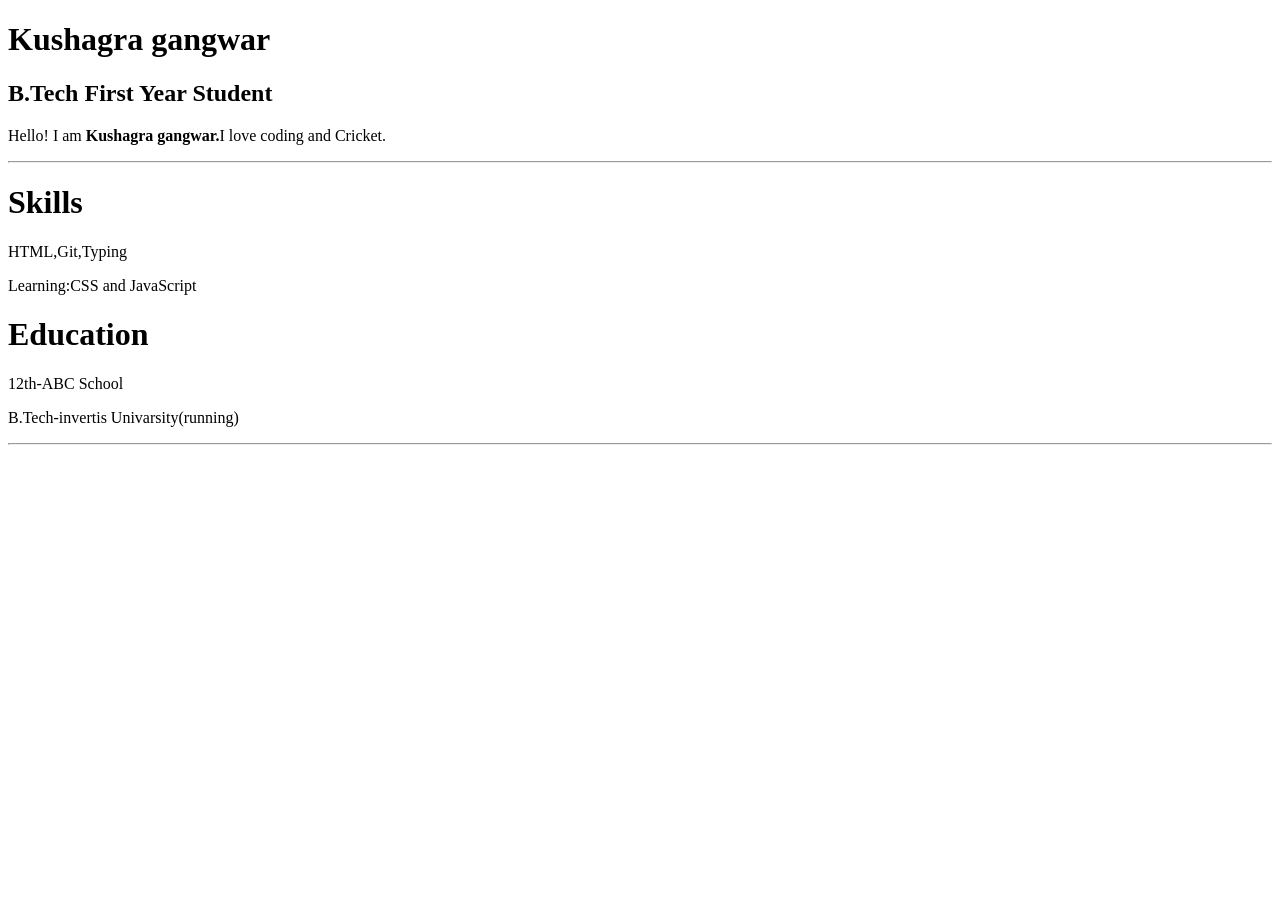
==== index.html @ 6126ec4e "Update index.html" ====
<!DOCTYPE html>
<html lang="en">
<head>
    <meta charset="UTF-8">
    <meta name="viewport" content="width=device-width, initial-scale=1.0">
    <title>Hello</title>
</head>
<body>
    <h1>Kushagra gangwar</h1>
    <h2>B.Tech First Year Student</h2>
    <p>Hello! I am <b>Kushagra gangwar.</b>I love coding and Cricket.</p>
    <hr>
    <div id="1">
        <h1>Skills</h1>
        <p>HTML,Git,Typing  </p>
        <p>Learning:CSS and JavaScript</p>
        </div>
        <div class="a">
        <h1>Education</h1>
        <p>12th-ABC School</p>
        <p>B.Tech-invertis Univarsity(running)</p>
    </div>
    <hr>
    
    
</body>
</html>
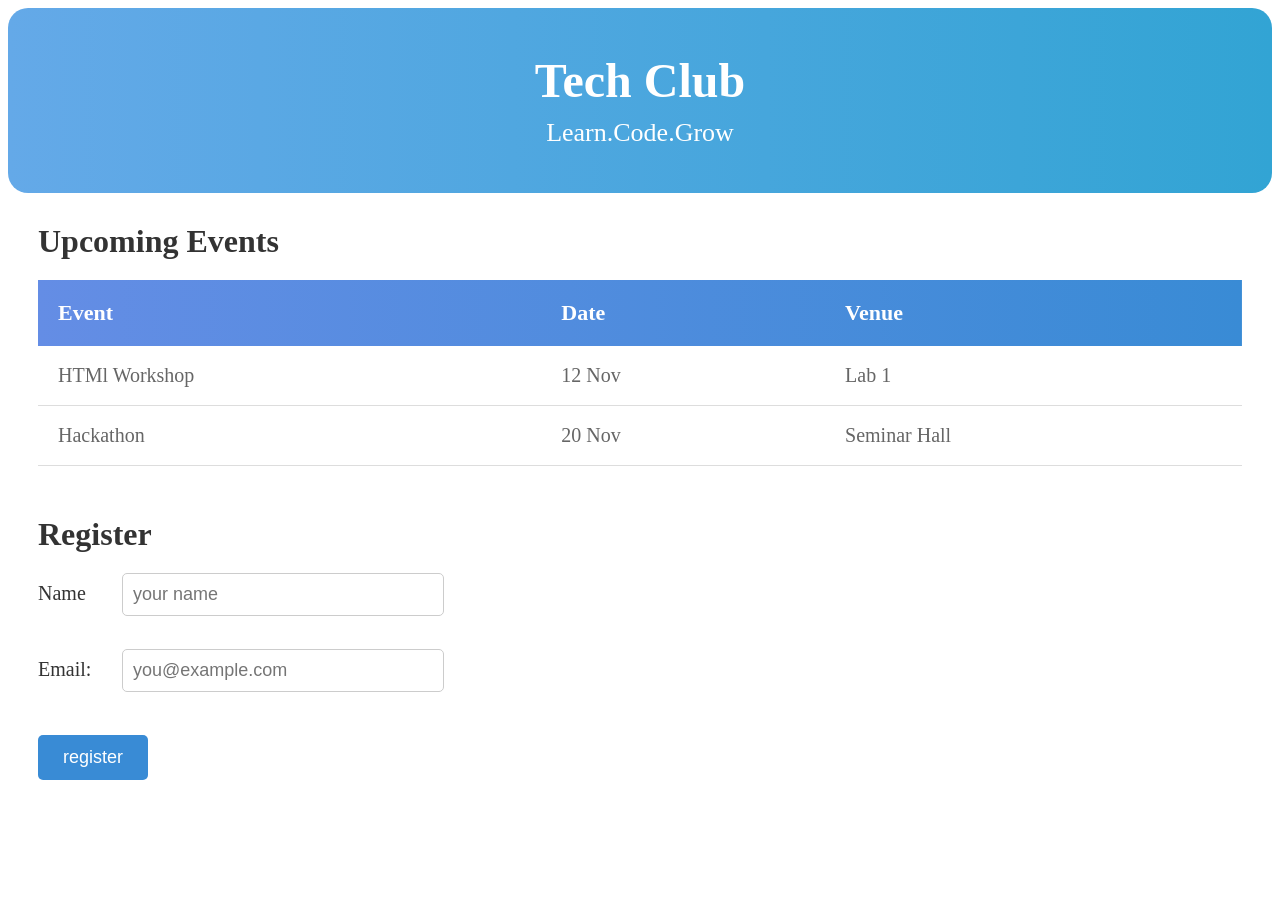
==== commit 1ed947b9: "week5" ====
--- a/index.html
+++ b/index.html
@@ -3,27 +3,61 @@
 <head>
     <meta charset="UTF-8">
     <meta name="viewport" content="width=device-width, initial-scale=1.0">
-    <title>Hello</title>
-</head>
+    <title>Tech club </title>
+    <link rel="stylesheet" href="style.css">
+
+ </head>
 <body>
-    <h1>Kushagra gangwar</h1>
-    <h2>B.Tech First Year Student</h2>
-    <p>Hello! I am <b>Kushagra gangwar.</b>I love coding and Cricket.</p>
-    <hr>
-    <div id="1">
-        <h1>Skills</h1>
-        <p>HTML,Git,Typing  </p>
-        <p>Learning:CSS and JavaScript</p>
+    <header>
+        <h1> Tech Club </h1>
+        <p> Learn.Code.Grow </p>
+    </header>
+    <section>
+        <h2>Upcoming Events </h2>
+        <table>
+            <thead>
+                <tr>
+            <th> Event </th>
+            <th>Date </th>
+            <th> Venue </th>
+                </tr>
+                </thead>
+                <tbody>
+                    <td>HTMl Workshop </td>
+                    <td>  12 Nov </td>
+                    <td> Lab 1</td>
+                </tr>
+
+                <tr>
+                    <td>Hackathon</td>
+                    <td> 20 Nov </td>
+                    <td>Seminar Hall </td>
+                </tr>
+                </tbody>
+
+        </table>
+        <section
+            class="register"></section>
+          <h2> Register </h2>
+          <form>
+            <label> Name </label>
+            <input type="text" placeholder="your name" required> 
+            <br> <br>
+            <label> Email:</label>
+            <input type ="Email"
+            placeholder="you@example.com"required>
+            <br> <br>
+            <button type="submit">register</button>
+            </form>
+            
+            </section>
         </div>
-        <div class="a">
-        <h1>Education</h1>
-        <p>12th-ABC School</p>
-        <p>B.Tech-invertis Univarsity(running)</p>
-    </div>
-    <hr>
+          
+
+
+
     
     
 </body>
-</html>
 
-
+</html>
--- a/style.css
+++ b/style.css
@@ -0,0 +1,90 @@
+header {
+  background: linear-gradient(to right, #64a9e8, #32a4d4);
+  color: white;
+  text-align: center;
+  padding: 35px 20px;
+  border-radius: 20px;
+  margin-bottom: 30px;
+}
+
+h1 {
+  font-size: 48px;
+  margin: 10px 0;
+}
+
+p {
+  font-size: 26px;
+  margin: 10px 0;
+}
+
+section {
+  margin: 30px;
+}
+
+h2 {
+  font-size: 32px;
+  color: #333;
+  margin-bottom: 20px;
+}
+
+table {
+  width: 100%;
+  border-collapse: collapse;
+  margin-bottom: 50px;
+}
+
+thead {
+  background: linear-gradient(to right, #648de5, #398bd5);
+  color: white;
+}
+
+th {
+  padding: 20px;
+  text-align: left;
+  font-size: 22px;
+}
+
+td {
+  padding: 18px 20px;
+  font-size: 20px;
+  color: #666;
+  border-bottom: 1px solid #ddd;
+}
+
+/* Form Styles */
+form {
+  margin-top: 20px;
+}
+
+label {
+  display: inline-block;
+  width: 80px;
+  font-size: 20px;
+  color: #333;
+  margin-bottom: 15px;
+}
+
+input {
+  padding: 10px;
+  font-size: 18px;
+  border: 1px solid #ccc;
+  border-radius: 5px;
+  width: 300px;
+  margin-bottom: 15px;
+}
+
+button {
+  background-color: #398bd5;
+  color: white;
+  padding: 12px 25px;
+  border: none;
+  border-radius: 5px;
+  cursor: pointer;
+  font-size: 18px;
+  display: block;
+  margin-top: 10px;
+}
+
+button:hover {
+  background-color: #32a4d4;
+}
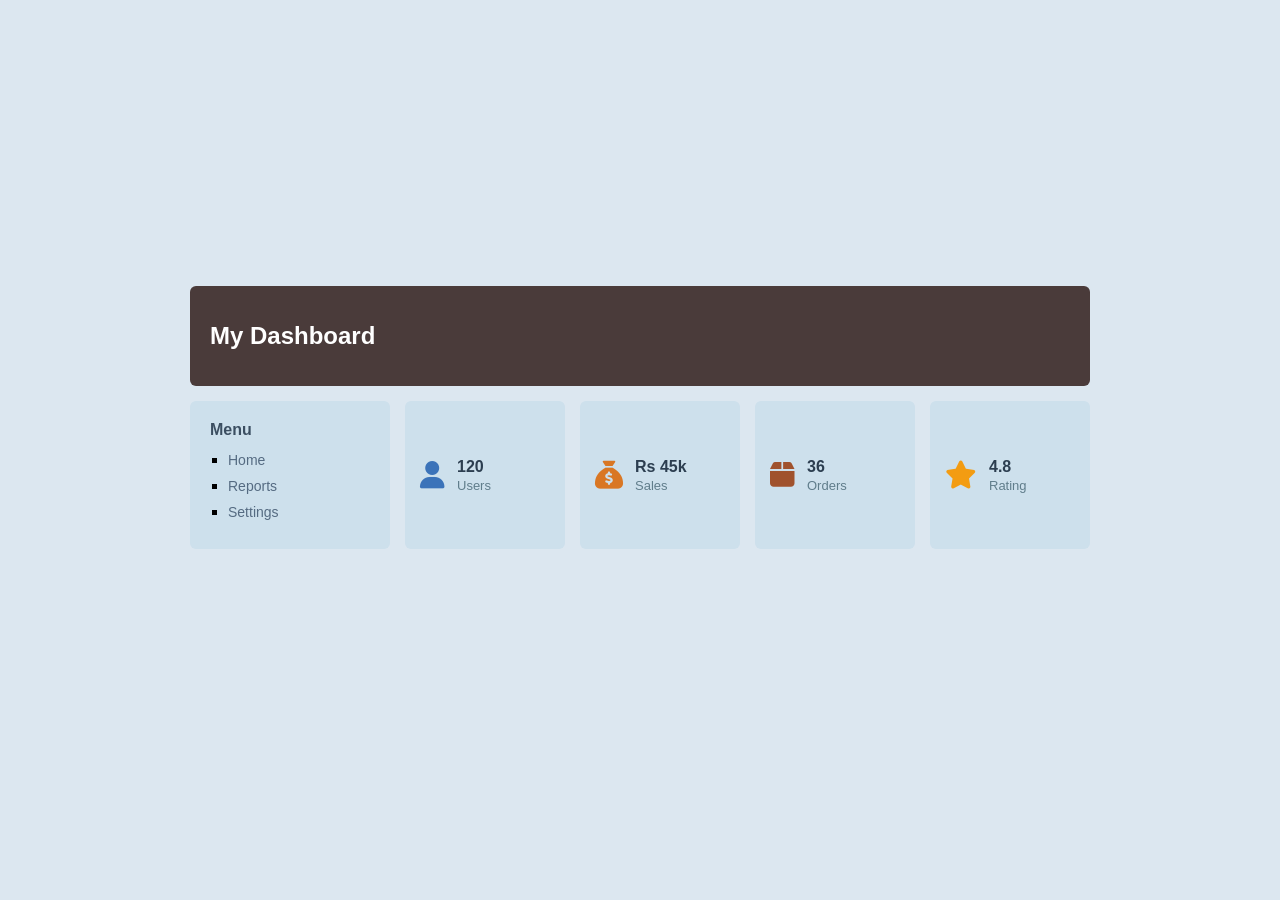
==== commit 2bb49967: "Add files via upload week8" ====
--- a/index.html
+++ b/index.html
@@ -1,63 +1,69 @@
 <!DOCTYPE html>
 <html lang="en">
 <head>
-    <meta charset="UTF-8">
-    <meta name="viewport" content="width=device-width, initial-scale=1.0">
-    <title>Tech club </title>
-    <link rel="stylesheet" href="style.css">
+  <meta charset="UTF-8">
+  <meta name="viewport" content="width=device-width, initial-scale=1.0">
+  <title>My Dashboard</title>
+  <link rel="stylesheet" href="style.css">
+  <!-- FontAwesome for icons -->
+  <link rel="stylesheet" href="https://cdnjs.cloudflare.com/ajax/libs/font-awesome/6.4.0/css/all.min.css">
+</head>
+<body>
 
- </head>
-<body>
-    <header>
-        <h1> Tech Club </h1>
-        <p> Learn.Code.Grow </p>
+  <div class="dashboard-container">
+    
+    <!-- Top Header -->
+    <header class="header">
+      <h1>My Dashboard</h1>
     </header>
-    <section>
-        <h2>Upcoming Events </h2>
-        <table>
-            <thead>
-                <tr>
-            <th> Event </th>
-            <th>Date </th>
-            <th> Venue </th>
-                </tr>
-                </thead>
-                <tbody>
-                    <td>HTMl Workshop </td>
-                    <td>  12 Nov </td>
-                    <td> Lab 1</td>
-                </tr>
 
-                <tr>
-                    <td>Hackathon</td>
-                    <td> 20 Nov </td>
-                    <td>Seminar Hall </td>
-                </tr>
-                </tbody>
+    <!-- Sidebar / Menu -->
+    <aside class="sidebar">
+      <h3>Menu</h3>
+      <ul>
+        <li><a href="#">Home</a></li>
+        <li><a href="#">Reports</a></li>
+        <li><a href="#">Settings</a></li>
+      </ul>
+    </aside>
 
-        </table>
-        <section
-            class="register"></section>
-          <h2> Register </h2>
-          <form>
-            <label> Name </label>
-            <input type="text" placeholder="your name" required> 
-            <br> <br>
-            <label> Email:</label>
-            <input type ="Email"
-            placeholder="you@example.com"required>
-            <br> <br>
-            <button type="submit">register</button>
-            </form>
-            
-            </section>
+    <!-- Main Content Area with Stat Cards -->
+    <main class="main-content">
+      
+      <div class="card">
+        <i class="fa-solid fa-user card-icon blue-icon"></i>
+        <div class="card-info">
+          <h2>120</h2>
+          <p>Users</p>
+
+
         </div>
-          
+      </div>
+
+      <div class="card">
+        <i class="fa-solid fa-sack-dollar card-icon orange-icon"></i>
+        <div class="card-info">
+          <h2>Rs 45k</h2>
+          <p>Sales</p>
+        </div>
+      </div>
+
+      <div class="card">
+        <i class="fa-solid fa-box card-icon brown-icon"></i>
+
+        
 
 
 
-    
-    
-</body>
 
-</html>+        <div class="card-info">
+          <h2>36</h2>
+          <p>Orders</p>
+        </div>
+      </div>
+
+      <div class="card">
+        <i class="fa-solid fa-star card-icon yellow-icon"></i>
+        <div class="card-info">
+          <h2>4.8</h2>
+          <p>Rating</p>
--- a/style.css
+++ b/style.css
@@ -1,90 +1,140 @@
-header {
-  background: linear-gradient(to right, #64a9e8, #32a4d4);
-  color: white;
-  text-align: center;
-  padding: 35px 20px;
-  border-radius: 20px;
-  margin-bottom: 30px;
+* {
+  margin: 0;
+  padding: 0;
+  box-sizing: border-box;
+  font-family: Arial, sans-serif;
 }
 
-h1 {
-  font-size: 48px;
-  margin: 10px 0;
+body {
+  background-color: #dce7f0;
+  display: flex;
+  justify-content: center;
+  align-items: center;
+  min-height: 100vh;
+  padding: 20px;
 }
 
-p {
-  font-size: 26px;
-  margin: 10px 0;
+/* Dashboard Grid Structure */
+.dashboard-container {
+  display: grid;
+  grid-template-columns: 200px 1fr;
+  grid-template-rows: 100px 1fr 50px;
+  grid-template-areas:
+    "header header"
+    "sidebar main"
+    "footer footer";
+  gap: 15px;
+  width: 100%;
+  max-width: 900px;
 }
 
-section {
-  margin: 30px;
+/* Header Styling */
+.header {
+  grid-area: header;
+  background-color: #4a3b3a;
+  color: white;
+  display: flex;
+  align-items: center;
+  padding-left: 20px;
+  border-radius: 6px;
 }
 
-h2 {
-  font-size: 32px;
-  color: #333;
-  margin-bottom: 20px;
+.header h1 {
+  font-size: 24px;
+  font-weight: bold;
 }
 
-table {
-  width: 100%;
-  border-collapse: collapse;
-  margin-bottom: 50px;
+/* Sidebar Styling */
+.sidebar {
+  grid-area: sidebar;
+  background-color: #cde0ec;
+  padding: 20px;
+  border-radius: 6px;
 }
 
-thead {
-  background: linear-gradient(to right, #648de5, #398bd5);
-  color: white;
+.sidebar h3 {
+  color: #3b4e61;
+  margin-bottom: 12px;
+  font-size: 16px;
 }
 
-th {
-  padding: 20px;
-  text-align: left;
-  font-size: 22px;
+.sidebar ul {
+  list-style-type: square;
+  padding-left: 18px;
 }
 
-td {
-  padding: 18px 20px;
-  font-size: 20px;
-  color: #666;
-  border-bottom: 1px solid #ddd;
+.sidebar li {
+  margin-bottom: 8px;
 }
 
-/* Form Styles */
-form {
-  margin-top: 20px;
+.sidebar a {
+  color: #556b82;
+  text-decoration: none;
+  font-size: 14px;
 }
 
-label {
-  display: inline-block;
-  width: 80px;
-  font-size: 20px;
-  color: #333;
-  margin-bottom: 15px;
+.sidebar a:hover {
+  text-decoration: underline;
 }
 
-input {
-  padding: 10px;
-  font-size: 18px;
-  border: 1px solid #ccc;
-  border-radius: 5px;
-  width: 300px;
-  margin-bottom: 15px;
+/* Main Content Styling (CSS Grid for Cards) */
+.main-content {
+  grid-area: main;
+  display: grid;
+  grid-template-columns: repeat(4, 1fr);
+  gap: 15px;
 }
 
-button {
-  background-color: #398bd5;
-  color: white;
-  padding: 12px 25px;
-  border: none;
-  border-radius: 5px;
-  cursor: pointer;
-  font-size: 18px;
-  display: block;
-  margin-top: 10px;
+.card {
+  background-color: #cde0ec;
+  padding: 15px;
+  border-radius: 6px;
+  display: flex;
+  align-items: center;
+  gap: 12px;
 }
 
-button:hover {
-  background-color: #32a4d4;
-}+.card-icon {
+  font-size: 28px;
+}
+
+.blue-icon { color: #3b73b9; }
+.orange-icon { color: #d97724; }
+.brown-icon { color: #a0522d; }
+.yellow-icon { color: #f39c12; }
+.gray-icon { color: #7f8c8d; }
+
+.check-box-icon {
+  background-color: #2ecc71;
+  color: white;
+  width: 28px;
+  height: 28px;
+  display: flex;
+  align-items: center;
+  justify-content: center;
+  border-radius: 3px;
+  font-size: 16px;
+}
+
+.card-info h2 {
+  font-size: 16px;
+  color: #2c3e50;
+  margin-bottom: 2px;
+}
+
+.card-info p {
+  font-size: 13px;
+  color: #607d8b;
+}
+
+/* Footer Styling */
+.footer {
+  grid-area: footer;
+  background-color: #2b3a55;
+  color: white;
+  display: flex;
+  align-items: center;
+  justify-content: center;
+  border-radius: 6px;
+  font-size: 14px;
+}
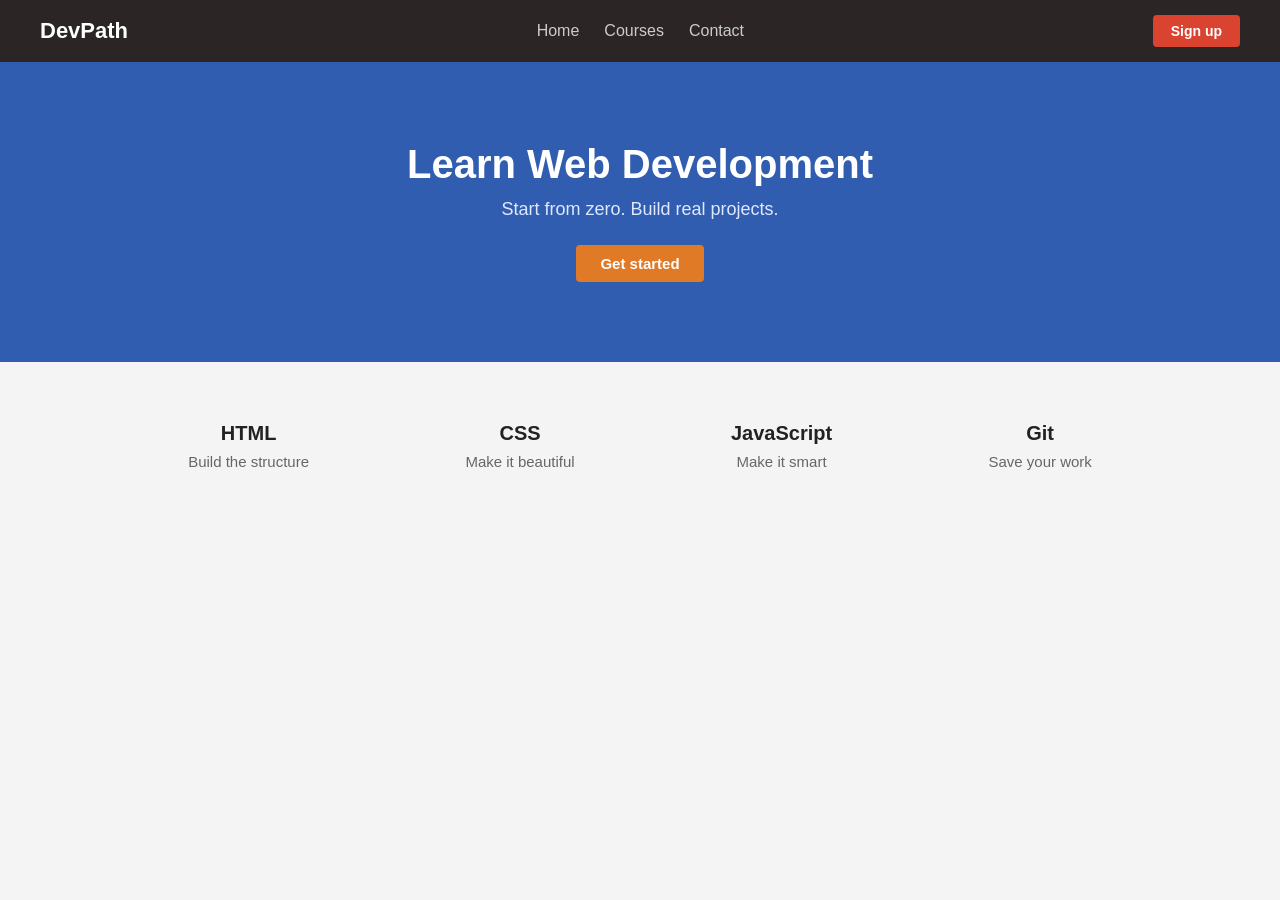
==== commit 103abbd1: "week7" ====
--- a/index.html
+++ b/index.html
@@ -3,67 +3,54 @@
 <head>
   <meta charset="UTF-8">
   <meta name="viewport" content="width=device-width, initial-scale=1.0">
-  <title>My Dashboard</title>
+  <title>DevPath</title>
   <link rel="stylesheet" href="style.css">
-  <!-- FontAwesome for icons -->
-  <link rel="stylesheet" href="https://cdnjs.cloudflare.com/ajax/libs/font-awesome/6.4.0/css/all.min.css">
 </head>
 <body>
 
-  <div class="dashboard-container">
-    
-    <!-- Top Header -->
-    <header class="header">
-      <h1>My Dashboard</h1>
-    </header>
+  <!-- Navigation Bar -->
+  <header class="navbar">
+    <div class="logo">DevPath</div>
+    <nav class="nav-links">
+      <a href="#">Home</a>
+      <a href="#">Courses</a>
+      <a href="#">Contact</a>
+    </nav>
+    <a href="#" class="btn-signup">Sign up</a>
+  </header>
 
-    <!-- Sidebar / Menu -->
-    <aside class="sidebar">
-      <h3>Menu</h3>
-      <ul>
-        <li><a href="#">Home</a></li>
-        <li><a href="#">Reports</a></li>
-        <li><a href="#">Settings</a></li>
-      </ul>
-    </aside>
+  <!-- Hero Section -->
+  <section class="hero">
+    <h1>Learn Web Development</h1>
+    <p>Start from zero. Build real projects.</p>
+    <button class="btn-get-started">Get started</button>
+  </section>
 
-    <!-- Main Content Area with Stat Cards -->
-    <main class="main-content">
-      
-      <div class="card">
-        <i class="fa-solid fa-user card-icon blue-icon"></i>
-        <div class="card-info">
-          <h2>120</h2>
-          <p>Users</p>
+  <!-- Features Section -->
+  <section class="features">
+    <div class="feature-card">
+      <h3>HTML</h3>
+      <p>Build the structure</p>
 
 
-        </div>
-      </div>
-
-      <div class="card">
-        <i class="fa-solid fa-sack-dollar card-icon orange-icon"></i>
-        <div class="card-info">
-          <h2>Rs 45k</h2>
-          <p>Sales</p>
-        </div>
-      </div>
-
-      <div class="card">
-        <i class="fa-solid fa-box card-icon brown-icon"></i>
-
-        
+    </div>
+    <div class="feature-card">
 
 
+      <h3>CSS</h3>
+      <p>Make it beautiful</p>
+    </div>
+    <div class="feature-card">
+      <h3>JavaScript</h3>
+      <p>Make it smart</p>
+    </div>
+    <div class="feature-card">
 
+      
+      <h3>Git</h3>
+      <p>Save your work</p>
+    </div>
+  </section>
 
-        <div class="card-info">
-          <h2>36</h2>
-          <p>Orders</p>
-        </div>
-      </div>
-
-      <div class="card">
-        <i class="fa-solid fa-star card-icon yellow-icon"></i>
-        <div class="card-info">
-          <h2>4.8</h2>
-          <p>Rating</p>+</body>
+</html>
--- a/style.css
+++ b/style.css
@@ -2,139 +2,107 @@
   margin: 0;
   padding: 0;
   box-sizing: border-box;
-  font-family: Arial, sans-serif;
+  font-family: Arial, Helvetica, sans-serif;
 }
 
 body {
-  background-color: #dce7f0;
-  display: flex;
-  justify-content: center;
-  align-items: center;
-  min-height: 100vh;
-  padding: 20px;
+  background-color: #f4f4f4;
+  color: #333;
 }
 
-/* Dashboard Grid Structure */
-.dashboard-container {
-  display: grid;
-  grid-template-columns: 200px 1fr;
-  grid-template-rows: 100px 1fr 50px;
-  grid-template-areas:
-    "header header"
-    "sidebar main"
-    "footer footer";
-  gap: 15px;
-  width: 100%;
-  max-width: 900px;
+/* Navbar Styling */
+.navbar {
+  display: flex;
+  justify-content: space-between;
+  align-items: center;
+  background-color: #2b2526;
+  padding: 15px 40px;
 }
 
-/* Header Styling */
-.header {
-  grid-area: header;
-  background-color: #4a3b3a;
-  color: white;
-  display: flex;
-  align-items: center;
-  padding-left: 20px;
-  border-radius: 6px;
-}
-
-.header h1 {
-  font-size: 24px;
+.logo {
+  color: #ffffff;
+  font-size: 22px;
   font-weight: bold;
 }
 
-/* Sidebar Styling */
-.sidebar {
-  grid-area: sidebar;
-  background-color: #cde0ec;
-  padding: 20px;
-  border-radius: 6px;
+.nav-links {
+  display: flex;
+  gap: 25px;
 }
 
-.sidebar h3 {
-  color: #3b4e61;
-  margin-bottom: 12px;
+.nav-links a {
+  color: #cccccc;
+  text-decoration: none;
   font-size: 16px;
 }
 
-.sidebar ul {
-  list-style-type: square;
-  padding-left: 18px;
+.nav-links a:hover {
+  color: #ffffff;
 }
 
-.sidebar li {
+.btn-signup {
+  background-color: #d9432f;
+  color: #ffffff;
+  padding: 8px 18px;
+  text-decoration: none;
+  border-radius: 4px;
+  font-size: 14px;
+  font-weight: bold;
+}
+
+/* Hero Section Styling */
+.hero {
+  background-color: #315db1;
+  color: #ffffff;
+  text-align: center;
+  padding: 80px 20px;
+}
+
+.hero h1 {
+  font-size: 40px;
+  font-weight: bold;
+  margin-bottom: 12px;
+}
+
+.hero p {
+  font-size: 18px;
+  margin-bottom: 25px;
+  color: #e0e8ff;
+}
+
+.btn-get-started {
+  background-color: #e07a27;
+  color: #ffffff;
+  border: none;
+  padding: 10px 24px;
+  font-size: 15px;
+  font-weight: bold;
+  border-radius: 4px;
+  cursor: pointer;
+}
+
+.btn-get-started:hover {
+  background-color: #c9691e;
+}
+
+/* Features Section Styling */
+.features {
+  display: flex;
+  justify-content: space-around;
+  align-items: center;
+  max-width: 1100px;
+  margin: 60px auto;
+  padding: 0 20px;
+  text-align: center;
+}
+
+.feature-card h3 {
+  font-size: 20px;
+  color: #222;
   margin-bottom: 8px;
 }
 
-.sidebar a {
-  color: #556b82;
-  text-decoration: none;
-  font-size: 14px;
-}
-
-.sidebar a:hover {
-  text-decoration: underline;
-}
-
-/* Main Content Styling (CSS Grid for Cards) */
-.main-content {
-  grid-area: main;
-  display: grid;
-  grid-template-columns: repeat(4, 1fr);
-  gap: 15px;
-}
-
-.card {
-  background-color: #cde0ec;
-  padding: 15px;
-  border-radius: 6px;
-  display: flex;
-  align-items: center;
-  gap: 12px;
-}
-
-.card-icon {
-  font-size: 28px;
-}
-
-.blue-icon { color: #3b73b9; }
-.orange-icon { color: #d97724; }
-.brown-icon { color: #a0522d; }
-.yellow-icon { color: #f39c12; }
-.gray-icon { color: #7f8c8d; }
-
-.check-box-icon {
-  background-color: #2ecc71;
-  color: white;
-  width: 28px;
-  height: 28px;
-  display: flex;
-  align-items: center;
-  justify-content: center;
-  border-radius: 3px;
-  font-size: 16px;
-}
-
-.card-info h2 {
-  font-size: 16px;
-  color: #2c3e50;
-  margin-bottom: 2px;
-}
-
-.card-info p {
-  font-size: 13px;
-  color: #607d8b;
-}
-
-/* Footer Styling */
-.footer {
-  grid-area: footer;
-  background-color: #2b3a55;
-  color: white;
-  display: flex;
-  align-items: center;
-  justify-content: center;
-  border-radius: 6px;
-  font-size: 14px;
-}
+.feature-card p {
+  font-size: 15px;
+  color: #666;
+}
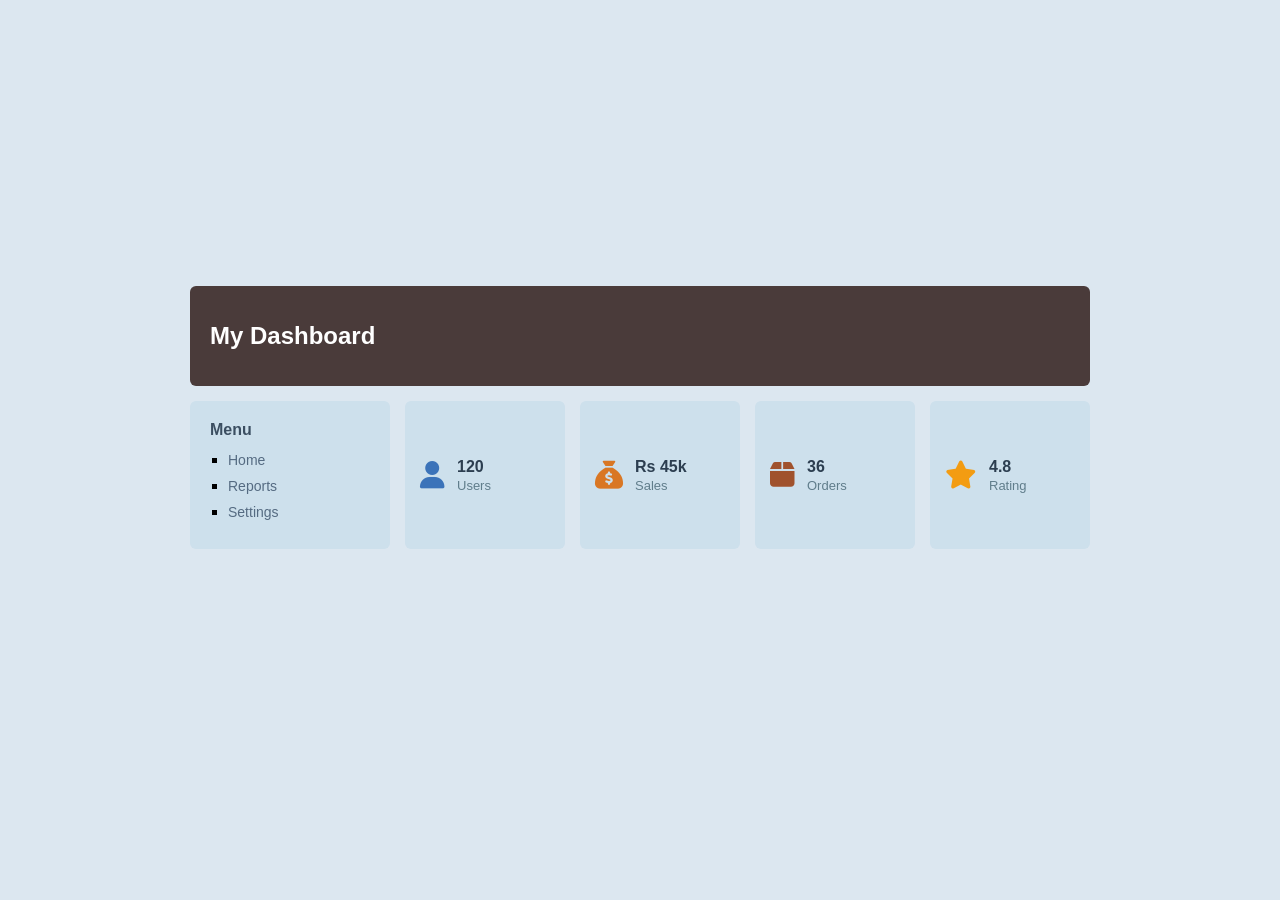
==== commit a7c8c5fa: "week 8" ====
--- a/index.html
+++ b/index.html
@@ -3,54 +3,67 @@
 <head>
   <meta charset="UTF-8">
   <meta name="viewport" content="width=device-width, initial-scale=1.0">
-  <title>DevPath</title>
+  <title>My Dashboard</title>
   <link rel="stylesheet" href="style.css">
+  <!-- FontAwesome for icons -->
+  <link rel="stylesheet" href="https://cdnjs.cloudflare.com/ajax/libs/font-awesome/6.4.0/css/all.min.css">
 </head>
 <body>
 
-  <!-- Navigation Bar -->
-  <header class="navbar">
-    <div class="logo">DevPath</div>
-    <nav class="nav-links">
-      <a href="#">Home</a>
-      <a href="#">Courses</a>
-      <a href="#">Contact</a>
-    </nav>
-    <a href="#" class="btn-signup">Sign up</a>
-  </header>
+  <div class="dashboard-container">
+    
+    <!-- Top Header -->
+    <header class="header">
+      <h1>My Dashboard</h1>
+    </header>
 
-  <!-- Hero Section -->
-  <section class="hero">
-    <h1>Learn Web Development</h1>
-    <p>Start from zero. Build real projects.</p>
-    <button class="btn-get-started">Get started</button>
-  </section>
+    <!-- Sidebar / Menu -->
+    <aside class="sidebar">
+      <h3>Menu</h3>
+      <ul>
+        <li><a href="#">Home</a></li>
+        <li><a href="#">Reports</a></li>
+        <li><a href="#">Settings</a></li>
+      </ul>
+    </aside>
 
-  <!-- Features Section -->
-  <section class="features">
-    <div class="feature-card">
-      <h3>HTML</h3>
-      <p>Build the structure</p>
+    <!-- Main Content Area with Stat Cards -->
+    <main class="main-content">
+      
+      <div class="card">
+        <i class="fa-solid fa-user card-icon blue-icon"></i>
+        <div class="card-info">
+          <h2>120</h2>
+          <p>Users</p>
 
 
-    </div>
-    <div class="feature-card">
+        </div>
+      </div>
+
+      <div class="card">
+        <i class="fa-solid fa-sack-dollar card-icon orange-icon"></i>
+        <div class="card-info">
+          <h2>Rs 45k</h2>
+          <p>Sales</p>
+        </div>
+      </div>
+
+      <div class="card">
+        <i class="fa-solid fa-box card-icon brown-icon"></i>
+
+        
 
 
-      <h3>CSS</h3>
-      <p>Make it beautiful</p>
-    </div>
-    <div class="feature-card">
-      <h3>JavaScript</h3>
-      <p>Make it smart</p>
-    </div>
-    <div class="feature-card">
 
-      
-      <h3>Git</h3>
-      <p>Save your work</p>
-    </div>
-  </section>
 
-</body>
-</html>
+        <div class="card-info">
+          <h2>36</h2>
+          <p>Orders</p>
+        </div>
+      </div>
+
+      <div class="card">
+        <i class="fa-solid fa-star card-icon yellow-icon"></i>
+        <div class="card-info">
+          <h2>4.8</h2>
+          <p>Rating</p>
--- a/style.css
+++ b/style.css
@@ -2,107 +2,139 @@
   margin: 0;
   padding: 0;
   box-sizing: border-box;
-  font-family: Arial, Helvetica, sans-serif;
+  font-family: Arial, sans-serif;
 }
 
 body {
-  background-color: #f4f4f4;
-  color: #333;
+  background-color: #dce7f0;
+  display: flex;
+  justify-content: center;
+  align-items: center;
+  min-height: 100vh;
+  padding: 20px;
 }
 
-/* Navbar Styling */
-.navbar {
-  display: flex;
-  justify-content: space-between;
-  align-items: center;
-  background-color: #2b2526;
-  padding: 15px 40px;
+/* Dashboard Grid Structure */
+.dashboard-container {
+  display: grid;
+  grid-template-columns: 200px 1fr;
+  grid-template-rows: 100px 1fr 50px;
+  grid-template-areas:
+    "header header"
+    "sidebar main"
+    "footer footer";
+  gap: 15px;
+  width: 100%;
+  max-width: 900px;
 }
 
-.logo {
-  color: #ffffff;
-  font-size: 22px;
+/* Header Styling */
+.header {
+  grid-area: header;
+  background-color: #4a3b3a;
+  color: white;
+  display: flex;
+  align-items: center;
+  padding-left: 20px;
+  border-radius: 6px;
+}
+
+.header h1 {
+  font-size: 24px;
   font-weight: bold;
 }
 
-.nav-links {
-  display: flex;
-  gap: 25px;
+/* Sidebar Styling */
+.sidebar {
+  grid-area: sidebar;
+  background-color: #cde0ec;
+  padding: 20px;
+  border-radius: 6px;
 }
 
-.nav-links a {
-  color: #cccccc;
-  text-decoration: none;
+.sidebar h3 {
+  color: #3b4e61;
+  margin-bottom: 12px;
   font-size: 16px;
 }
 
-.nav-links a:hover {
-  color: #ffffff;
+.sidebar ul {
+  list-style-type: square;
+  padding-left: 18px;
 }
 
-.btn-signup {
-  background-color: #d9432f;
-  color: #ffffff;
-  padding: 8px 18px;
-  text-decoration: none;
-  border-radius: 4px;
-  font-size: 14px;
-  font-weight: bold;
-}
-
-/* Hero Section Styling */
-.hero {
-  background-color: #315db1;
-  color: #ffffff;
-  text-align: center;
-  padding: 80px 20px;
-}
-
-.hero h1 {
-  font-size: 40px;
-  font-weight: bold;
-  margin-bottom: 12px;
-}
-
-.hero p {
-  font-size: 18px;
-  margin-bottom: 25px;
-  color: #e0e8ff;
-}
-
-.btn-get-started {
-  background-color: #e07a27;
-  color: #ffffff;
-  border: none;
-  padding: 10px 24px;
-  font-size: 15px;
-  font-weight: bold;
-  border-radius: 4px;
-  cursor: pointer;
-}
-
-.btn-get-started:hover {
-  background-color: #c9691e;
-}
-
-/* Features Section Styling */
-.features {
-  display: flex;
-  justify-content: space-around;
-  align-items: center;
-  max-width: 1100px;
-  margin: 60px auto;
-  padding: 0 20px;
-  text-align: center;
-}
-
-.feature-card h3 {
-  font-size: 20px;
-  color: #222;
+.sidebar li {
   margin-bottom: 8px;
 }
 
-.feature-card p {
-  font-size: 15px;
-  color: #666;
-}+.sidebar a {
+  color: #556b82;
+  text-decoration: none;
+  font-size: 14px;
+}
+
+.sidebar a:hover {
+  text-decoration: underline;
+}
+
+/* Main Content Styling (CSS Grid for Cards) */
+.main-content {
+  grid-area: main;
+  display: grid;
+  grid-template-columns: repeat(4, 1fr);
+  gap: 15px;
+}
+
+.card {
+  background-color: #cde0ec;
+  padding: 15px;
+  border-radius: 6px;
+  display: flex;
+  align-items: center;
+  gap: 12px;
+}
+
+.card-icon {
+  font-size: 28px;
+}
+
+.blue-icon { color: #3b73b9; }
+.orange-icon { color: #d97724; }
+.brown-icon { color: #a0522d; }
+.yellow-icon { color: #f39c12; }
+.gray-icon { color: #7f8c8d; }
+
+.check-box-icon {
+  background-color: #2ecc71;
+  color: white;
+  width: 28px;
+  height: 28px;
+  display: flex;
+  align-items: center;
+  justify-content: center;
+  border-radius: 3px;
+  font-size: 16px;
+}
+
+.card-info h2 {
+  font-size: 16px;
+  color: #2c3e50;
+  margin-bottom: 2px;
+}
+
+.card-info p {
+  font-size: 13px;
+  color: #607d8b;
+}
+
+/* Footer Styling */
+.footer {
+  grid-area: footer;
+  background-color: #2b3a55;
+  color: white;
+  display: flex;
+  align-items: center;
+  justify-content: center;
+  border-radius: 6px;
+  font-size: 14px;
+}
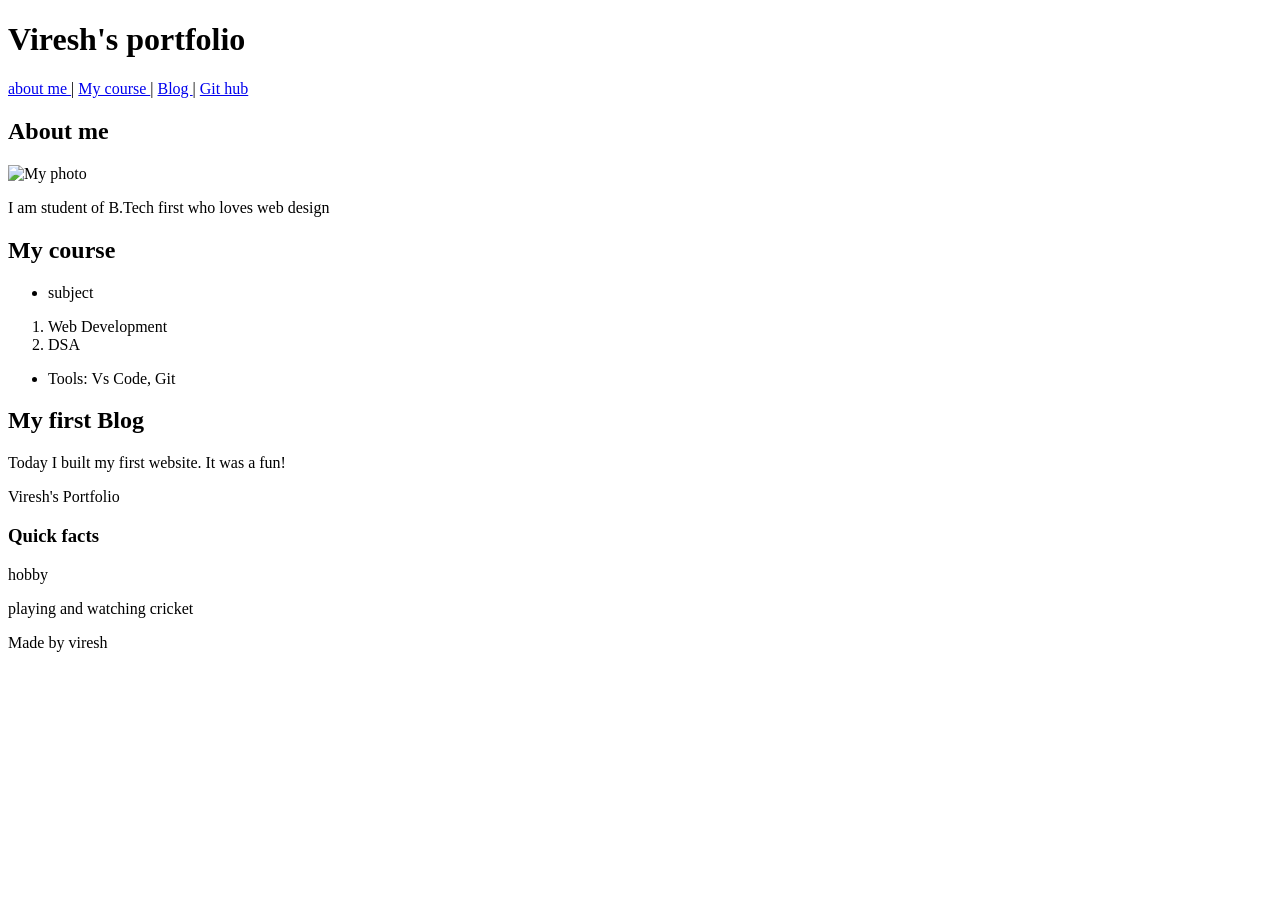
==== commit 7d2e85d4: "Add files via upload" ====
--- a/index.html
+++ b/index.html
@@ -1,69 +1,50 @@
 <!DOCTYPE html>
 <html lang="en">
+
 <head>
-  <meta charset="UTF-8">
-  <meta name="viewport" content="width=device-width, initial-scale=1.0">
-  <title>My Dashboard</title>
-  <link rel="stylesheet" href="style.css">
-  <!-- FontAwesome for icons -->
-  <link rel="stylesheet" href="https://cdnjs.cloudflare.com/ajax/libs/font-awesome/6.4.0/css/all.min.css">
+    <meta charset="UTF-8">
+    <meta name="viewport" content="width=device-width, initial-scale=1.0">
+    <title>Document</title>
 </head>
+
 <body>
+    <h1> Viresh's portfolio </h1>
+    <a href="herf://www.google.com" target="_blank"> about me </a>|
+    <a href="#My course ">My course </a>|
+    <a href="#Blog">Blog </a>|
+    <a href="#Git hub ">Git hub </a>
+    <h2>About me </h2>
+    <img src="C:\Users\VIRESH\OneDrive\Pictures\Screenshots\Screenshot 2026-09-24 225338.png" alt="My photo"
+        width="200">
+    <p> I am student of B.Tech first who loves web design </p>
+    <h2> My course </h2>
+    <ul>
+        <li> subject </li>
+    </ul>
+    <ol>
+        <li> Web Development </li>
+        <li> DSA </li>
+    </ol>
+    </li>
+    <ul>
+        <li> Tools: Vs Code, Git </li>
+    </ul>
+    <h2> My first Blog </h2>
+    <p> Today I built my first website. It was a fun!</p>
 
-  <div class="dashboard-container">
-    
-    <!-- Top Header -->
-    <header class="header">
-      <h1>My Dashboard</h1>
-    </header>
-
-    <!-- Sidebar / Menu -->
-    <aside class="sidebar">
-      <h3>Menu</h3>
-      <ul>
-        <li><a href="#">Home</a></li>
-        <li><a href="#">Reports</a></li>
-        <li><a href="#">Settings</a></li>
-      </ul>
-    </aside>
-
-    <!-- Main Content Area with Stat Cards -->
-    <main class="main-content">
-      
-      <div class="card">
-        <i class="fa-solid fa-user card-icon blue-icon"></i>
-        <div class="card-info">
-          <h2>120</h2>
-          <p>Users</p>
-
-
-        </div>
-      </div>
-
-      <div class="card">
-        <i class="fa-solid fa-sack-dollar card-icon orange-icon"></i>
-        <div class="card-info">
-          <h2>Rs 45k</h2>
-          <p>Sales</p>
-        </div>
-      </div>
-
-      <div class="card">
-        <i class="fa-solid fa-box card-icon brown-icon"></i>
-
-        
+    <header> Viresh's Portfolio </header>
+    <h3> Quick facts </h3>
+    <p> hobby </p>
+    <p> playing and watching cricket </p>
+    <p> Made by viresh
+    </p>
 
 
 
 
-        <div class="card-info">
-          <h2>36</h2>
-          <p>Orders</p>
-        </div>
-      </div>
 
-      <div class="card">
-        <i class="fa-solid fa-star card-icon yellow-icon"></i>
-        <div class="card-info">
-          <h2>4.8</h2>
-          <p>Rating</p>+
+
+</body>
+
+</html>
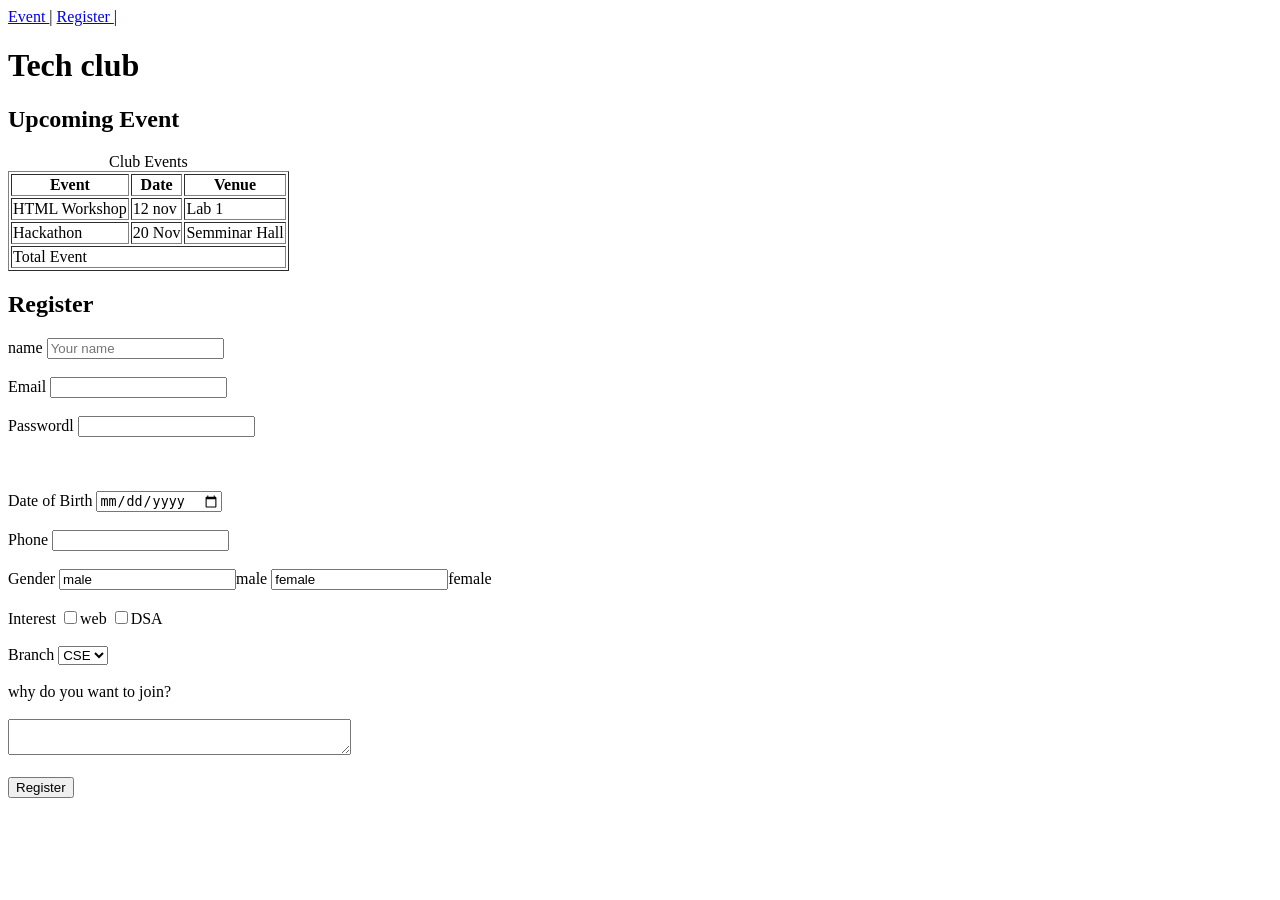
==== commit b0590b52: "Add files via upload" ====
--- a/index.html
+++ b/index.html
@@ -1,50 +1,88 @@
 <!DOCTYPE html>
 <html lang="en">
-
 <head>
     <meta charset="UTF-8">
     <meta name="viewport" content="width=device-width, initial-scale=1.0">
-    <title>Document</title>
+    <title> Document </title>
 </head>
+<body>
+      <a href="#Event "> Event </a>|
+      <a href="#Register ">Register </a>|
+      <h1> Tech club </h1>
 
-<body>
-    <h1> Viresh's portfolio </h1>
-    <a href="herf://www.google.com" target="_blank"> about me </a>|
-    <a href="#My course ">My course </a>|
-    <a href="#Blog">Blog </a>|
-    <a href="#Git hub ">Git hub </a>
-    <h2>About me </h2>
-    <img src="C:\Users\VIRESH\OneDrive\Pictures\Screenshots\Screenshot 2026-09-24 225338.png" alt="My photo"
-        width="200">
-    <p> I am student of B.Tech first who loves web design </p>
-    <h2> My course </h2>
-    <ul>
-        <li> subject </li>
-    </ul>
-    <ol>
-        <li> Web Development </li>
-        <li> DSA </li>
-    </ol>
-    </li>
-    <ul>
-        <li> Tools: Vs Code, Git </li>
-    </ul>
-    <h2> My first Blog </h2>
-    <p> Today I built my first website. It was a fun!</p>
+      <h2> Upcoming Event </h2>
 
-    <header> Viresh's Portfolio </header>
-    <h3> Quick facts </h3>
-    <p> hobby </p>
-    <p> playing and watching cricket </p>
-    <p> Made by viresh
-    </p>
+          <table border ="1">
+            <caption> Club Events </caption>
+            <tr>
+            <th>Event</th>
+            <th>Date</th> 
+            <th>Venue</th>
+            </tr>
+            <tr>
+              <td>HTML Workshop</td>
+              <td>12 nov</td>
+              <td>Lab 1 </td>
+            </tr>
+            <tr>
+              <td>Hackathon</td>
+              <td>20 Nov </td>
+              <td>Semminar Hall </td>
+            </tr>
+            <tr>
+              <td colspan="3"> Total Event</td>
+            </tr>
+            
+          </table>
+          <h2>Register</h2>
+          <form>
+            <label for = "name">name</label>
+            <input type ="text" id="name" name="name "
+            placeholder="Your name ">
+            <br> <br>
+            
+            <label for = "email">Email</label>
+            <input type ="email" id="email" name="email ">
+              <br> <br>
+            <label for = "password">Passwordl</label>
+            <input type ="password" id="password" name="password ">
+           
+            <br> <br>
+
+            
+            <br> <br>
+            <label for = "dob">Date of Birth</label>
+            <input type ="date" id="dob" name="dob ">
+            <br> <br>
+            <label for = "phone">Phone </label>
+            <input type ="tel" id="phone" name="phone ">
+            <br> <br>
+            <label>Gender</label> 
+            <input type ="ratio"  name="gender " value="male">male
+            <input type ="ratio"  name="gender " value="female">female
+             <br> <br>
+            <label>Interest</label> 
+            <input type ="checkbox"  name="Interest " value="web">web
+            <input type ="checkbox"  name="Interest " value="DSA">DSA
+             <br> <br>
+            <label for ="branch"> Branch </label>
+            <select id="branch" name=" branch">
+              <option value="CSE">CSE </option>
+              <option value="IT">IT </option>
+              <option value="ECE">ECE </option>
+              <option value="ME">ME </option>
+            </select>
+            <br> <br>
+            <label for ="reason"> why do you want to join?</label>
+             <br> <br>
+             <textarea id="reason" name="reason"
+             row="4" cols="40"></textarea>
+             <br> <br>
+
+             <button type="submit">Register</button>
+          </form>
 
 
-
-
-
-
-
+    
 </body>
-
 </html>
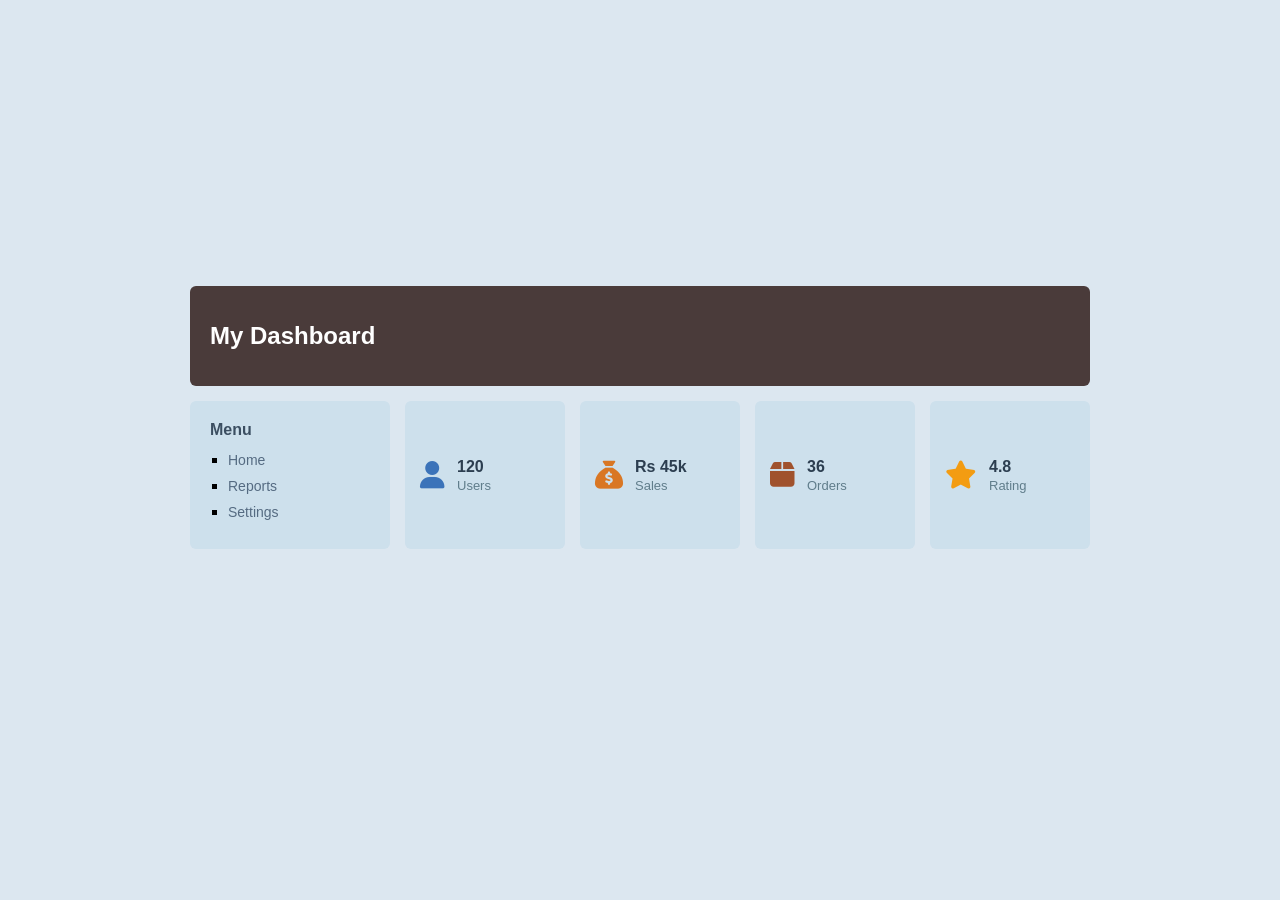
==== commit c8d9b38f: "week8" ====
--- a/index.html
+++ b/index.html
@@ -1,88 +1,69 @@
 <!DOCTYPE html>
 <html lang="en">
 <head>
-    <meta charset="UTF-8">
-    <meta name="viewport" content="width=device-width, initial-scale=1.0">
-    <title> Document </title>
+  <meta charset="UTF-8">
+  <meta name="viewport" content="width=device-width, initial-scale=1.0">
+  <title>My Dashboard</title>
+  <link rel="stylesheet" href="style.css">
+  <!-- FontAwesome for icons -->
+  <link rel="stylesheet" href="https://cdnjs.cloudflare.com/ajax/libs/font-awesome/6.4.0/css/all.min.css">
 </head>
 <body>
-      <a href="#Event "> Event </a>|
-      <a href="#Register ">Register </a>|
-      <h1> Tech club </h1>
 
-      <h2> Upcoming Event </h2>
+  <div class="dashboard-container">
+    
+    <!-- Top Header -->
+    <header class="header">
+      <h1>My Dashboard</h1>
+    </header>
 
-          <table border ="1">
-            <caption> Club Events </caption>
-            <tr>
-            <th>Event</th>
-            <th>Date</th> 
-            <th>Venue</th>
-            </tr>
-            <tr>
-              <td>HTML Workshop</td>
-              <td>12 nov</td>
-              <td>Lab 1 </td>
-            </tr>
-            <tr>
-              <td>Hackathon</td>
-              <td>20 Nov </td>
-              <td>Semminar Hall </td>
-            </tr>
-            <tr>
-              <td colspan="3"> Total Event</td>
-            </tr>
-            
-          </table>
-          <h2>Register</h2>
-          <form>
-            <label for = "name">name</label>
-            <input type ="text" id="name" name="name "
-            placeholder="Your name ">
-            <br> <br>
-            
-            <label for = "email">Email</label>
-            <input type ="email" id="email" name="email ">
-              <br> <br>
-            <label for = "password">Passwordl</label>
-            <input type ="password" id="password" name="password ">
-           
-            <br> <br>
+    <!-- Sidebar / Menu -->
+    <aside class="sidebar">
+      <h3>Menu</h3>
+      <ul>
+        <li><a href="#">Home</a></li>
+        <li><a href="#">Reports</a></li>
+        <li><a href="#">Settings</a></li>
+      </ul>
+    </aside>
 
-            
-            <br> <br>
-            <label for = "dob">Date of Birth</label>
-            <input type ="date" id="dob" name="dob ">
-            <br> <br>
-            <label for = "phone">Phone </label>
-            <input type ="tel" id="phone" name="phone ">
-            <br> <br>
-            <label>Gender</label> 
-            <input type ="ratio"  name="gender " value="male">male
-            <input type ="ratio"  name="gender " value="female">female
-             <br> <br>
-            <label>Interest</label> 
-            <input type ="checkbox"  name="Interest " value="web">web
-            <input type ="checkbox"  name="Interest " value="DSA">DSA
-             <br> <br>
-            <label for ="branch"> Branch </label>
-            <select id="branch" name=" branch">
-              <option value="CSE">CSE </option>
-              <option value="IT">IT </option>
-              <option value="ECE">ECE </option>
-              <option value="ME">ME </option>
-            </select>
-            <br> <br>
-            <label for ="reason"> why do you want to join?</label>
-             <br> <br>
-             <textarea id="reason" name="reason"
-             row="4" cols="40"></textarea>
-             <br> <br>
-
-             <button type="submit">Register</button>
-          </form>
+    <!-- Main Content Area with Stat Cards -->
+    <main class="main-content">
+      
+      <div class="card">
+        <i class="fa-solid fa-user card-icon blue-icon"></i>
+        <div class="card-info">
+          <h2>120</h2>
+          <p>Users</p>
 
 
-    
-</body>
-</html>+        </div>
+      </div>
+
+      <div class="card">
+        <i class="fa-solid fa-sack-dollar card-icon orange-icon"></i>
+        <div class="card-info">
+          <h2>Rs 45k</h2>
+          <p>Sales</p>
+        </div>
+      </div>
+
+      <div class="card">
+        <i class="fa-solid fa-box card-icon brown-icon"></i>
+
+        
+
+
+
+
+        <div class="card-info">
+          <h2>36</h2>
+          <p>Orders</p>
+        </div>
+      </div>
+
+      <div class="card">
+        <i class="fa-solid fa-star card-icon yellow-icon"></i>
+        <div class="card-info">
+          <h2>4.8</h2>
+          <p>Rating</p>
--- a/style.css
+++ b/style.css
@@ -0,0 +1,140 @@
+* {
+  margin: 0;
+  padding: 0;
+  box-sizing: border-box;
+  font-family: Arial, sans-serif;
+}
+
+body {
+  background-color: #dce7f0;
+  display: flex;
+  justify-content: center;
+  align-items: center;
+  min-height: 100vh;
+  padding: 20px;
+}
+
+/* Dashboard Grid Structure */
+.dashboard-container {
+  display: grid;
+  grid-template-columns: 200px 1fr;
+  grid-template-rows: 100px 1fr 50px;
+  grid-template-areas:
+    "header header"
+    "sidebar main"
+    "footer footer";
+  gap: 15px;
+  width: 100%;
+  max-width: 900px;
+}
+
+/* Header Styling */
+.header {
+  grid-area: header;
+  background-color: #4a3b3a;
+  color: white;
+  display: flex;
+  align-items: center;
+  padding-left: 20px;
+  border-radius: 6px;
+}
+
+.header h1 {
+  font-size: 24px;
+  font-weight: bold;
+}
+
+/* Sidebar Styling */
+.sidebar {
+  grid-area: sidebar;
+  background-color: #cde0ec;
+  padding: 20px;
+  border-radius: 6px;
+}
+
+.sidebar h3 {
+  color: #3b4e61;
+  margin-bottom: 12px;
+  font-size: 16px;
+}
+
+.sidebar ul {
+  list-style-type: square;
+  padding-left: 18px;
+}
+
+.sidebar li {
+  margin-bottom: 8px;
+}
+
+.sidebar a {
+  color: #556b82;
+  text-decoration: none;
+  font-size: 14px;
+}
+
+.sidebar a:hover {
+  text-decoration: underline;
+}
+
+/* Main Content Styling (CSS Grid for Cards) */
+.main-content {
+  grid-area: main;
+  display: grid;
+  grid-template-columns: repeat(4, 1fr);
+  gap: 15px;
+}
+
+.card {
+  background-color: #cde0ec;
+  padding: 15px;
+  border-radius: 6px;
+  display: flex;
+  align-items: center;
+  gap: 12px;
+}
+
+.card-icon {
+  font-size: 28px;
+}
+
+.blue-icon { color: #3b73b9; }
+.orange-icon { color: #d97724; }
+.brown-icon { color: #a0522d; }
+.yellow-icon { color: #f39c12; }
+.gray-icon { color: #7f8c8d; }
+
+.check-box-icon {
+  background-color: #2ecc71;
+  color: white;
+  width: 28px;
+  height: 28px;
+  display: flex;
+  align-items: center;
+  justify-content: center;
+  border-radius: 3px;
+  font-size: 16px;
+}
+
+.card-info h2 {
+  font-size: 16px;
+  color: #2c3e50;
+  margin-bottom: 2px;
+}
+
+.card-info p {
+  font-size: 13px;
+  color: #607d8b;
+}
+
+/* Footer Styling */
+.footer {
+  grid-area: footer;
+  background-color: #2b3a55;
+  color: white;
+  display: flex;
+  align-items: center;
+  justify-content: center;
+  border-radius: 6px;
+  font-size: 14px;
+}
